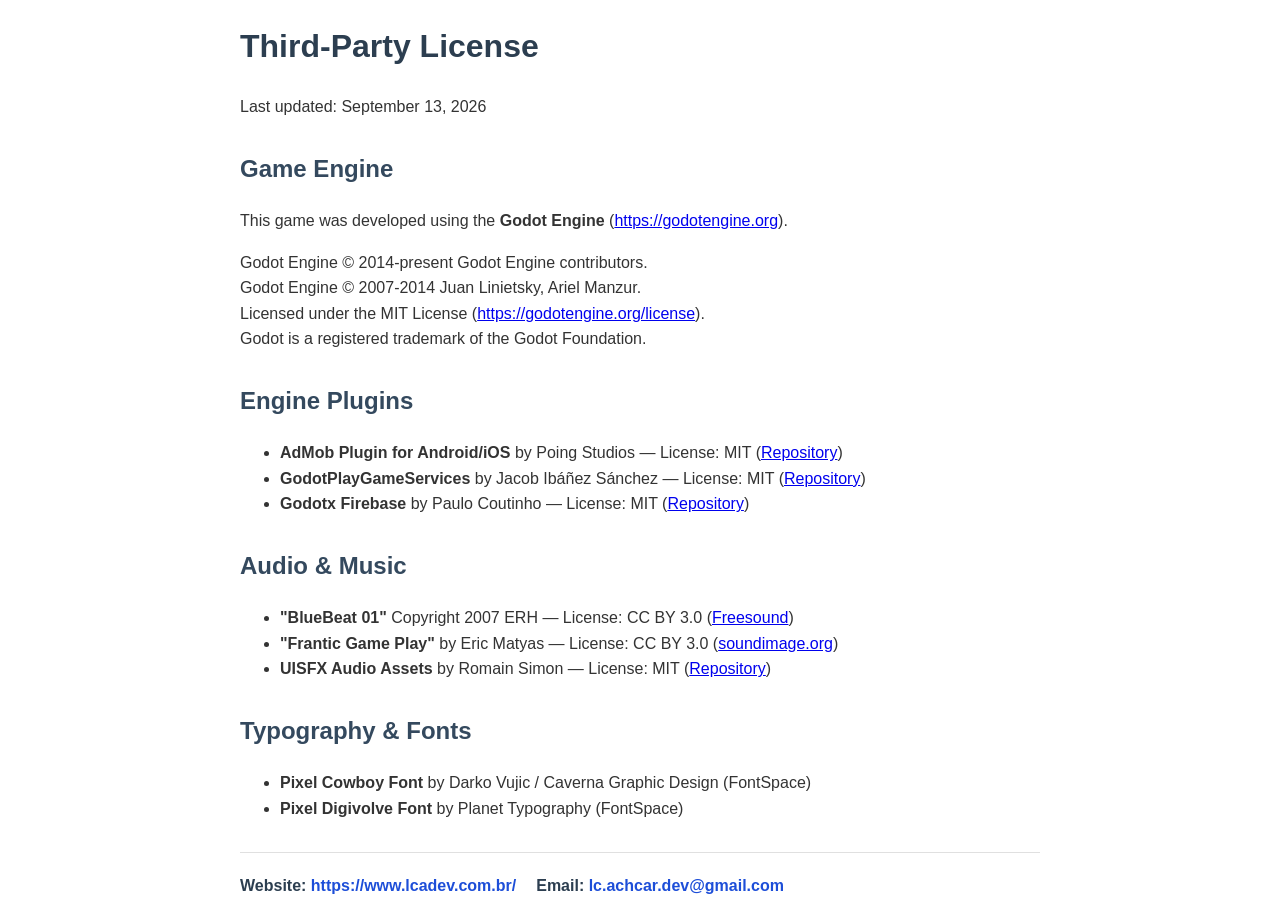
==== license/atomic_boom_app/license.html @ ab69d828 "Add third-party license information page" ====
<!DOCTYPE html>
<html lang="en">
<head>
    <meta charset="UTF-8">
    <meta name="viewport" content="width=device-width, initial-scale=1.0">
    <title>Third-Party License</title>
    <style>
        body {
            font-family: Arial, sans-serif;
            line-height: 1.6;
            margin: 40px;
            color: #333;
            max-width: 800px;
            margin: auto;
        }
        h1 { color: #2c3e50; }
        h2 { color: #34495e; margin-top: 30px; }
        .footer-contact {
            display: flex;
            flex-wrap: wrap;
            gap: 20px;
            margin-top: 30px;
            padding-top: 20px;
            border-top: 1px solid #e0e0e0;
        }
        .footer-item {
            font-weight: bold;
            color: #2c3e50;
        }
        .footer-item a {
            color: #1d4ed8;
            text-decoration: none;
        }
        .footer-item a:hover {
            text-decoration: underline;
        }
    </style>
</head>
<body>
    <h1>Third-Party License</h1>
    <p>Last updated: September 13, 2026</p>
    <!-- Document Purpose: Page dedicated to third-party software licenses, open-source credits, audio, and asset attributions used in the game. -->

    <h2>Game Engine</h2>
    <p>This game was developed using the <strong>Godot Engine</strong> (<a href="https://godotengine.org" target="_blank" rel="noopener noreferrer">https://godotengine.org</a>).</p>
    <p>
        Godot Engine © 2014-present Godot Engine contributors.<br>
        Godot Engine © 2007-2014 Juan Linietsky, Ariel Manzur.<br>
        Licensed under the MIT License (<a href="https://godotengine.org/license" target="_blank" rel="noopener noreferrer">https://godotengine.org/license</a>).<br>
        Godot is a registered trademark of the Godot Foundation.
    </p>

    <h2>Engine Plugins</h2>
    <ul>
        <li><strong>AdMob Plugin for Android/iOS</strong> by Poing Studios — License: MIT (<a href="https://github.com/poing-studios/godot-admob-plugin" target="_blank" rel="noopener noreferrer">Repository</a>)</li>
        <li><strong>GodotPlayGameServices</strong> by Jacob Ibáñez Sánchez — License: MIT (<a href="https://github.com/godot-sdk-integrations/godot-play-game-services" target="_blank" rel="noopener noreferrer">Repository</a>)</li>
        <li><strong>Godotx Firebase</strong> by Paulo Coutinho — License: MIT (<a href="https://github.com/godot-x/firebase" target="_blank" rel="noopener noreferrer">Repository</a>)</li>
    </ul>

    <h2>Audio & Music</h2>
    <ul>
        <li><strong>"BlueBeat 01"</strong> Copyright 2007 ERH — License: CC BY 3.0 (<a href="http://www.freesound.org/people/ERH/" target="_blank" rel="noopener noreferrer">Freesound</a>)</li>
        <li><strong>"Frantic Game Play"</strong> by Eric Matyas — License: CC BY 3.0 (<a href="https://soundimage.org" target="_blank" rel="noopener noreferrer">soundimage.org</a>)</li>
        <li><strong>UISFX Audio Assets</strong> by Romain Simon — License: MIT (<a href="https://github.com/romainsimon/uisfx" target="_blank" rel="noopener noreferrer">Repository</a>)</li>
    </ul>

    <h2>Typography & Fonts</h2>
    <ul>
        <li><strong>Pixel Cowboy Font</strong> by Darko Vujic / Caverna Graphic Design (FontSpace)</li>
        <li><strong>Pixel Digivolve Font</strong> by Planet Typography (FontSpace)</li>
    </ul>

    <div class="footer-contact">
        <div class="footer-item">Website: <a href="https://www.lcadev.com.br/" target="_blank" rel="noopener noreferrer">https://www.lcadev.com.br/</a></div>
        <div class="footer-item">Email: <a href="mailto:lc.achcar.dev@gmail.com">lc.achcar.dev@gmail.com</a></div>
    </div>
</body>
</html>
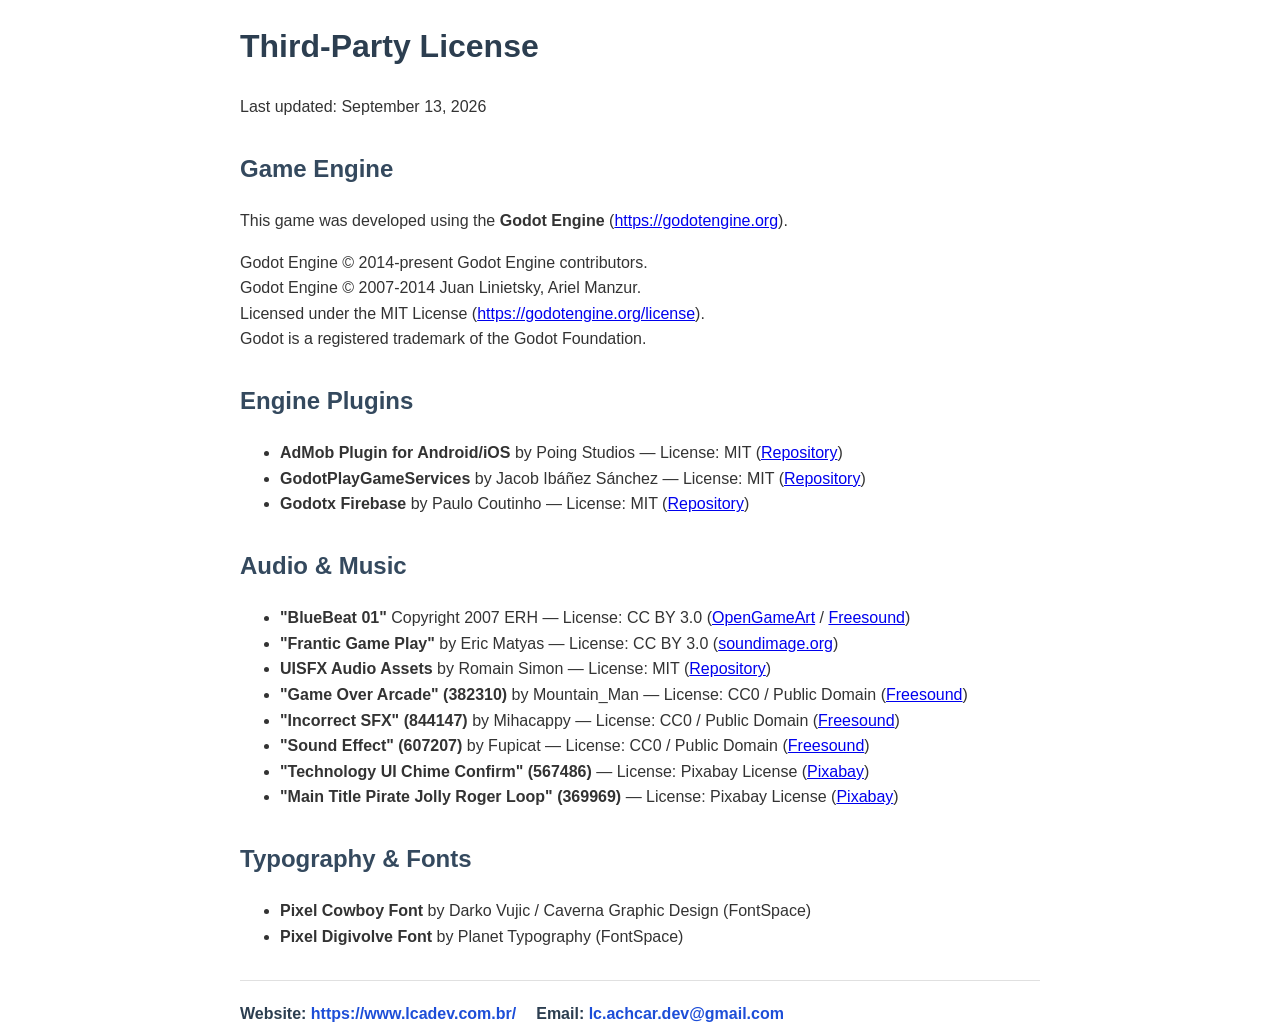
==== commit a5ee96bc: "Revise audio licenses in license.html Updated audio and music licenses with new sources and links." ====
--- a/license/atomic_boom_app/license.html
+++ b/license/atomic_boom_app/license.html
@@ -59,9 +59,14 @@
 
     <h2>Audio & Music</h2>
     <ul>
-        <li><strong>"BlueBeat 01"</strong> Copyright 2007 ERH — License: CC BY 3.0 (<a href="http://www.freesound.org/people/ERH/" target="_blank" rel="noopener noreferrer">Freesound</a>)</li>
+        <li><strong>"BlueBeat 01"</strong> Copyright 2007 ERH — License: CC BY 3.0 (<a href="https://opengameart.org/content/bluebeat-01-loop-cyberpunk-lab-music" target="_blank" rel="noopener noreferrer">OpenGameArt</a> / <a href="http://www.freesound.org/people/ERH/" target="_blank" rel="noopener noreferrer">Freesound</a>)</li>
         <li><strong>"Frantic Game Play"</strong> by Eric Matyas — License: CC BY 3.0 (<a href="https://soundimage.org" target="_blank" rel="noopener noreferrer">soundimage.org</a>)</li>
         <li><strong>UISFX Audio Assets</strong> by Romain Simon — License: MIT (<a href="https://github.com/romainsimon/uisfx" target="_blank" rel="noopener noreferrer">Repository</a>)</li>
+        <li><strong>"Game Over Arcade" (382310)</strong> by Mountain_Man — License: CC0 / Public Domain (<a href="https://freesound.org/people/Mountain_Man/sounds/382310/" target="_blank" rel="noopener noreferrer">Freesound</a>)</li>
+        <li><strong>"Incorrect SFX" (844147)</strong> by Mihacappy — License: CC0 / Public Domain (<a href="https://freesound.org/people/Mihacappy/sounds/844147/" target="_blank" rel="noopener noreferrer">Freesound</a>)</li>
+        <li><strong>"Sound Effect" (607207)</strong> by Fupicat — License: CC0 / Public Domain (<a href="https://freesound.org/people/Fupicat/sounds/607207/" target="_blank" rel="noopener noreferrer">Freesound</a>)</li>
+        <li><strong>"Technology UI Chime Confirm" (567486)</strong> — License: Pixabay License (<a href="https://pixabay.com/sound-effects/technology-ui-chime-confirm-567486/" target="_blank" rel="noopener noreferrer">Pixabay</a>)</li>
+        <li><strong>"Main Title Pirate Jolly Roger Loop" (369969)</strong> — License: Pixabay License (<a href="https://pixabay.com/music/main-title-pirate-jolly-roger-loop-369969/" target="_blank" rel="noopener noreferrer">Pixabay</a>)</li>
     </ul>
 
     <h2>Typography & Fonts</h2>
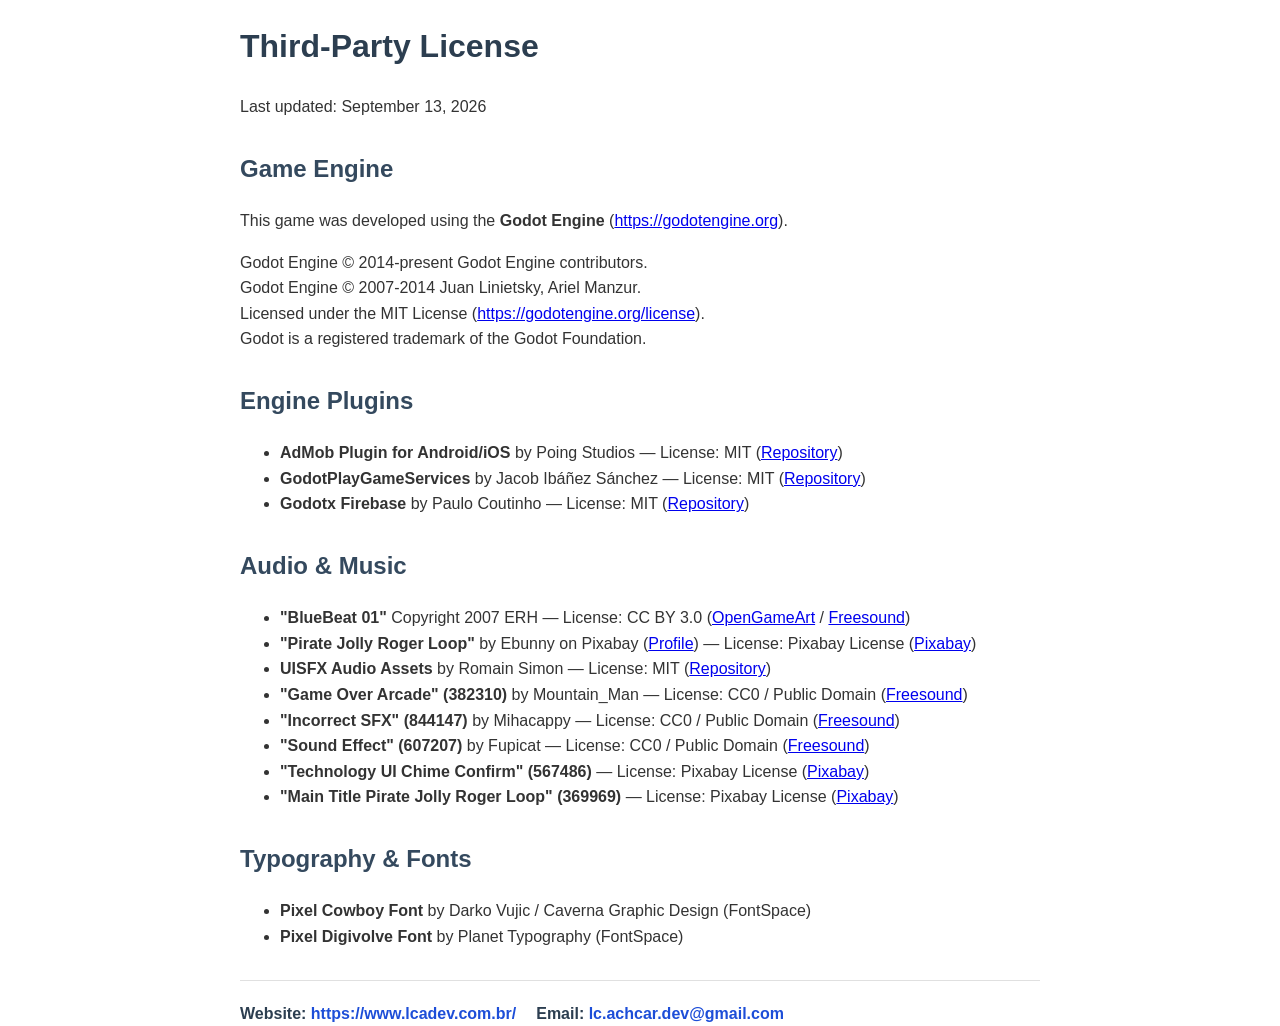
==== commit a877b7ab: "Update audio license information in license.html" ====
--- a/license/atomic_boom_app/license.html
+++ b/license/atomic_boom_app/license.html
@@ -60,7 +60,7 @@
     <h2>Audio & Music</h2>
     <ul>
         <li><strong>"BlueBeat 01"</strong> Copyright 2007 ERH — License: CC BY 3.0 (<a href="https://opengameart.org/content/bluebeat-01-loop-cyberpunk-lab-music" target="_blank" rel="noopener noreferrer">OpenGameArt</a> / <a href="http://www.freesound.org/people/ERH/" target="_blank" rel="noopener noreferrer">Freesound</a>)</li>
-        <li><strong>"Frantic Game Play"</strong> by Eric Matyas — License: CC BY 3.0 (<a href="https://soundimage.org" target="_blank" rel="noopener noreferrer">soundimage.org</a>)</li>
+        <li><strong>"Pirate Jolly Roger Loop"</strong> by Ebunny on Pixabay (<a href="https://pixabay.com/users/ebunny-22480773/" target="_blank" rel="noopener noreferrer">Profile</a>) — License: Pixabay License (<a href="https://pixabay.com/music/main-title-pirate-jolly-roger-loop-369969/" target="_blank" rel="noopener noreferrer">Pixabay</a>)</li>
         <li><strong>UISFX Audio Assets</strong> by Romain Simon — License: MIT (<a href="https://github.com/romainsimon/uisfx" target="_blank" rel="noopener noreferrer">Repository</a>)</li>
         <li><strong>"Game Over Arcade" (382310)</strong> by Mountain_Man — License: CC0 / Public Domain (<a href="https://freesound.org/people/Mountain_Man/sounds/382310/" target="_blank" rel="noopener noreferrer">Freesound</a>)</li>
         <li><strong>"Incorrect SFX" (844147)</strong> by Mihacappy — License: CC0 / Public Domain (<a href="https://freesound.org/people/Mihacappy/sounds/844147/" target="_blank" rel="noopener noreferrer">Freesound</a>)</li>
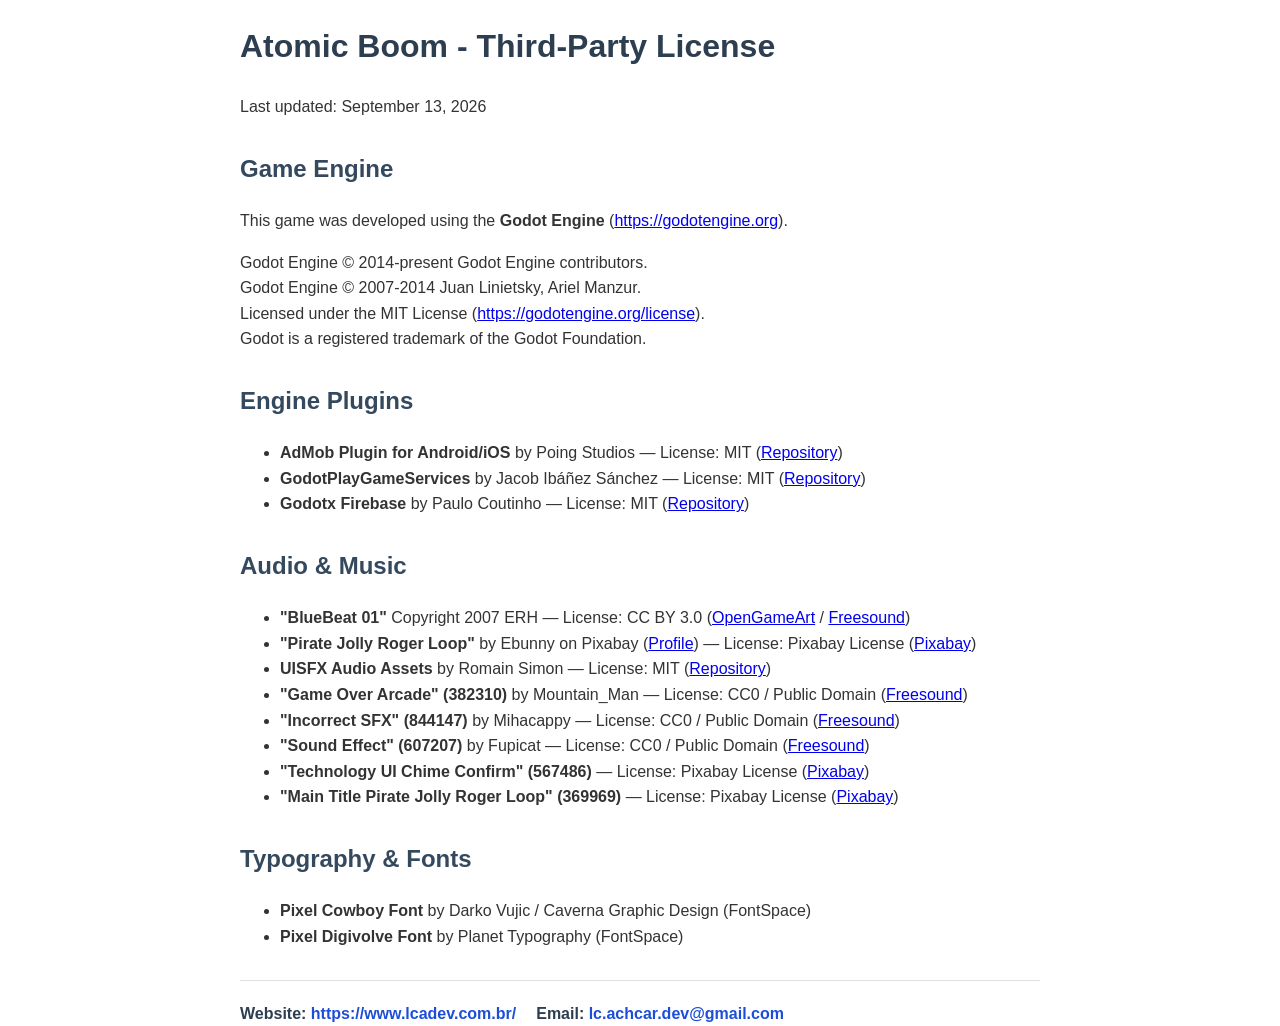
==== commit b848bb72: "- pequeno ajuste no Third-Party License para incluir o nome do aplicativo" ====
--- a/license/atomic_boom_app/license.html
+++ b/license/atomic_boom_app/license.html
@@ -3,7 +3,7 @@
 <head>
     <meta charset="UTF-8">
     <meta name="viewport" content="width=device-width, initial-scale=1.0">
-    <title>Third-Party License</title>
+    <title>Atomic Boom - Third-Party License</title>
     <style>
         body {
             font-family: Arial, sans-serif;
@@ -37,7 +37,7 @@
     </style>
 </head>
 <body>
-    <h1>Third-Party License</h1>
+    <h1>Atomic Boom - Third-Party License</h1>
     <p>Last updated: September 13, 2026</p>
     <!-- Document Purpose: Page dedicated to third-party software licenses, open-source credits, audio, and asset attributions used in the game. -->
 
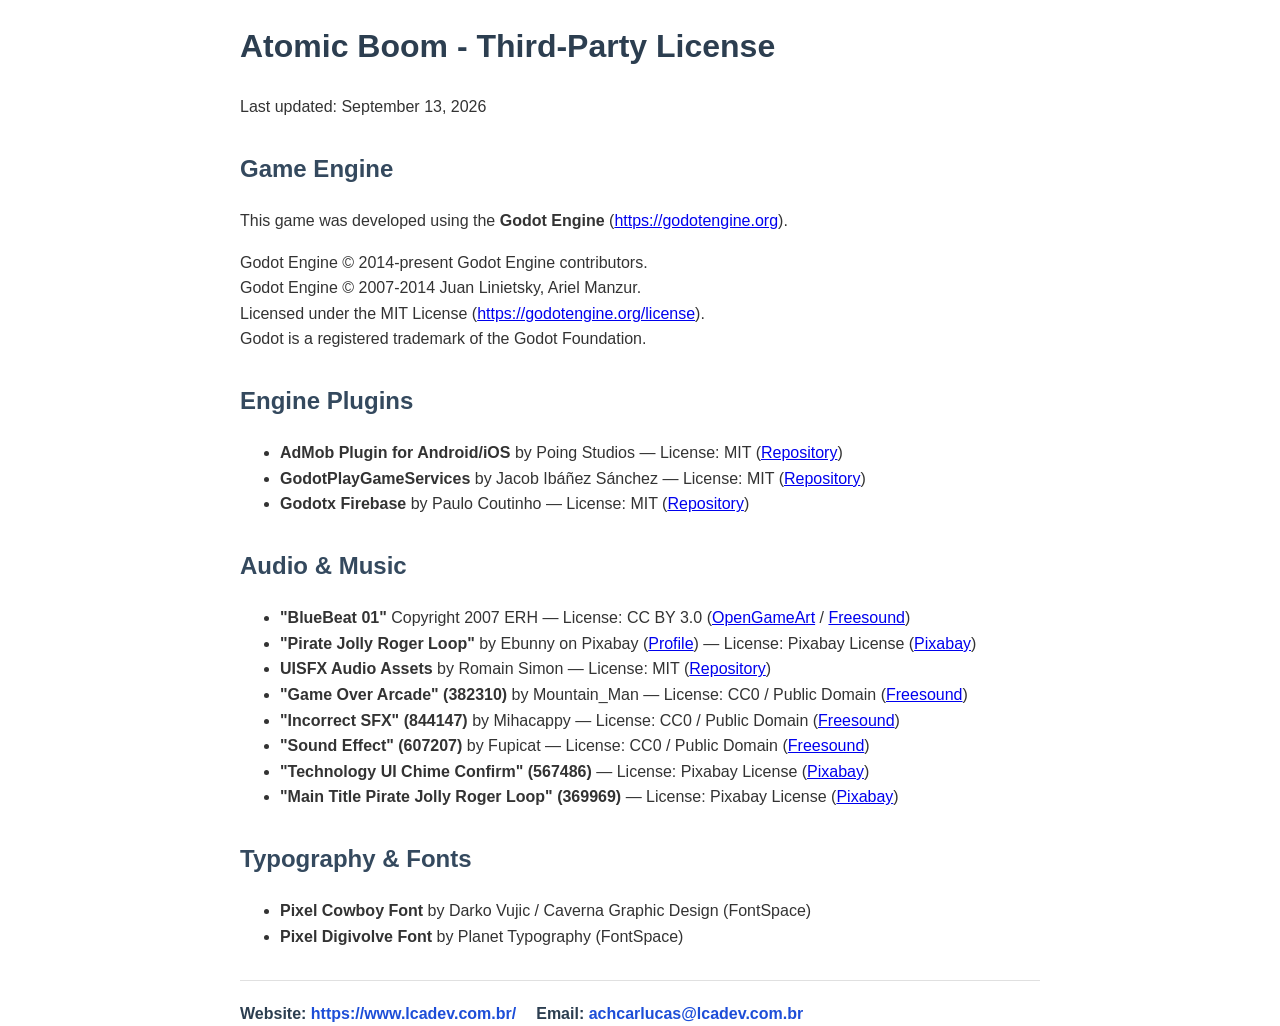
==== commit 3003f271: "- troca do e-mail de lc.achcar.dev@gmail.com pra achcarlucas@lcadev.com.br" ====
--- a/license/atomic_boom_app/license.html
+++ b/license/atomic_boom_app/license.html
@@ -77,7 +77,7 @@
 
     <div class="footer-contact">
         <div class="footer-item">Website: <a href="https://www.lcadev.com.br/" target="_blank" rel="noopener noreferrer">https://www.lcadev.com.br/</a></div>
-        <div class="footer-item">Email: <a href="mailto:lc.achcar.dev@gmail.com">lc.achcar.dev@gmail.com</a></div>
+        <div class="footer-item">Email: <a href="mailto:achcarlucas@lcadev.com.br">achcarlucas@lcadev.com.br</a></div>
     </div>
 </body>
 </html>
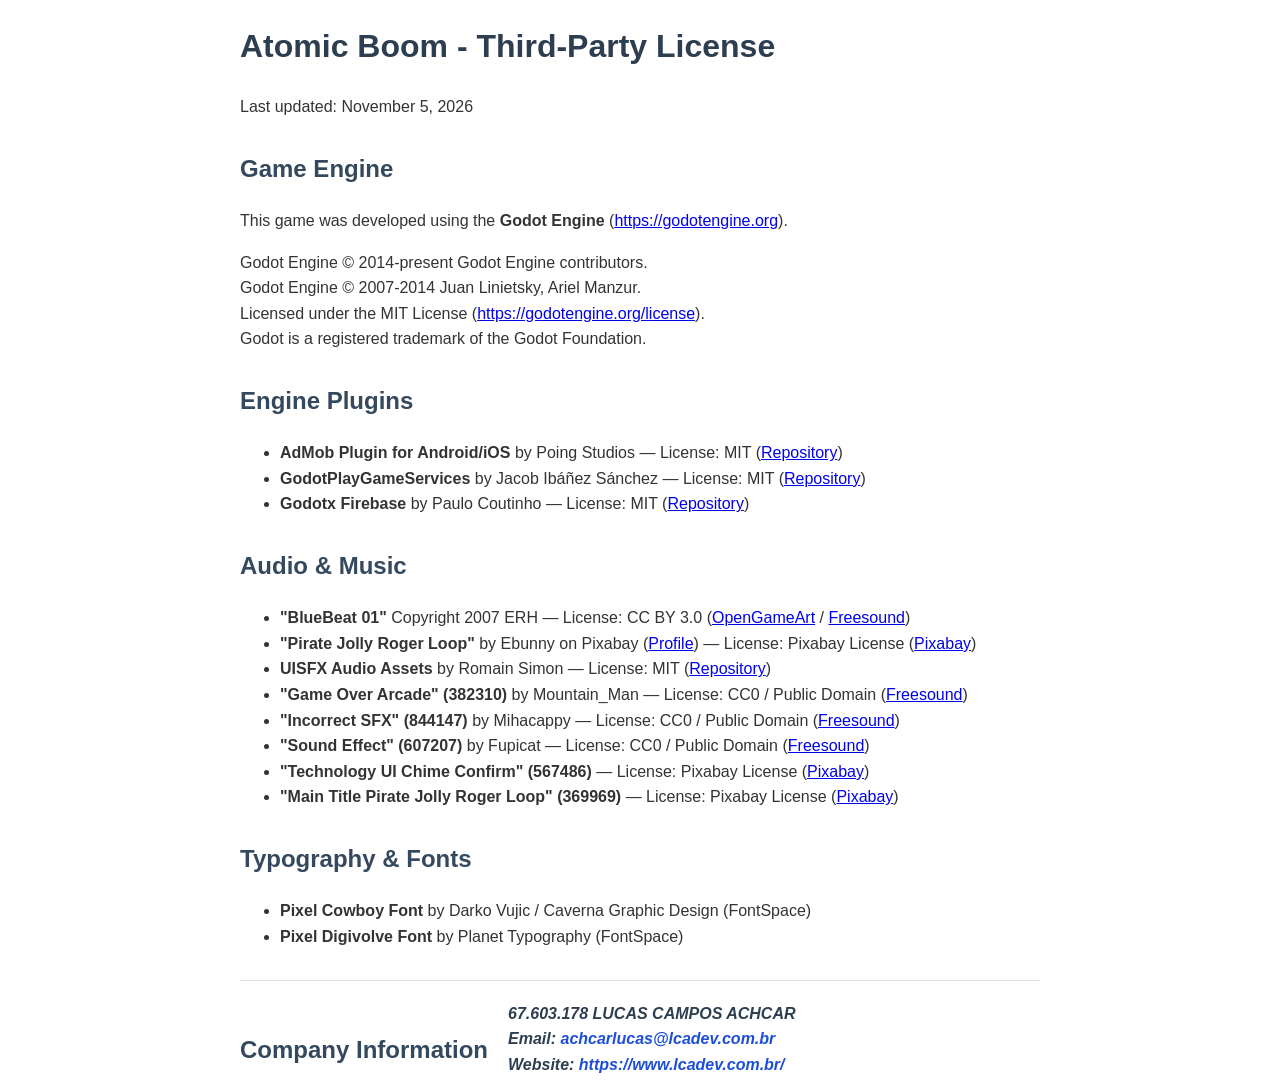
==== commit 3e8a6a62: "- atualização do rodapé do license.html do atomic boom" ====
--- a/license/atomic_boom_app/license.html
+++ b/license/atomic_boom_app/license.html
@@ -38,7 +38,7 @@
 </head>
 <body>
     <h1>Atomic Boom - Third-Party License</h1>
-    <p>Last updated: September 13, 2026</p>
+    <p>Last updated: November 5, 2026</p>
     <!-- Document Purpose: Page dedicated to third-party software licenses, open-source credits, audio, and asset attributions used in the game. -->
 
     <h2>Game Engine</h2>
@@ -76,8 +76,12 @@
     </ul>
 
     <div class="footer-contact">
-        <div class="footer-item">Website: <a href="https://www.lcadev.com.br/" target="_blank" rel="noopener noreferrer">https://www.lcadev.com.br/</a></div>
-        <div class="footer-item">Email: <a href="mailto:achcarlucas@lcadev.com.br">achcarlucas@lcadev.com.br</a></div>
+        <h2>Company Information</h2>
+        <address class="footer-item">
+            67.603.178 LUCAS CAMPOS ACHCAR<br>
+            Email: <a href="mailto:achcarlucas@lcadev.com.br">achcarlucas@lcadev.com.br</a><br>
+            Website: <a href="https://www.lcadev.com.br/" target="_blank" rel="noopener noreferrer">https://www.lcadev.com.br/</a>
+        </address>
     </div>
 </body>
 </html>
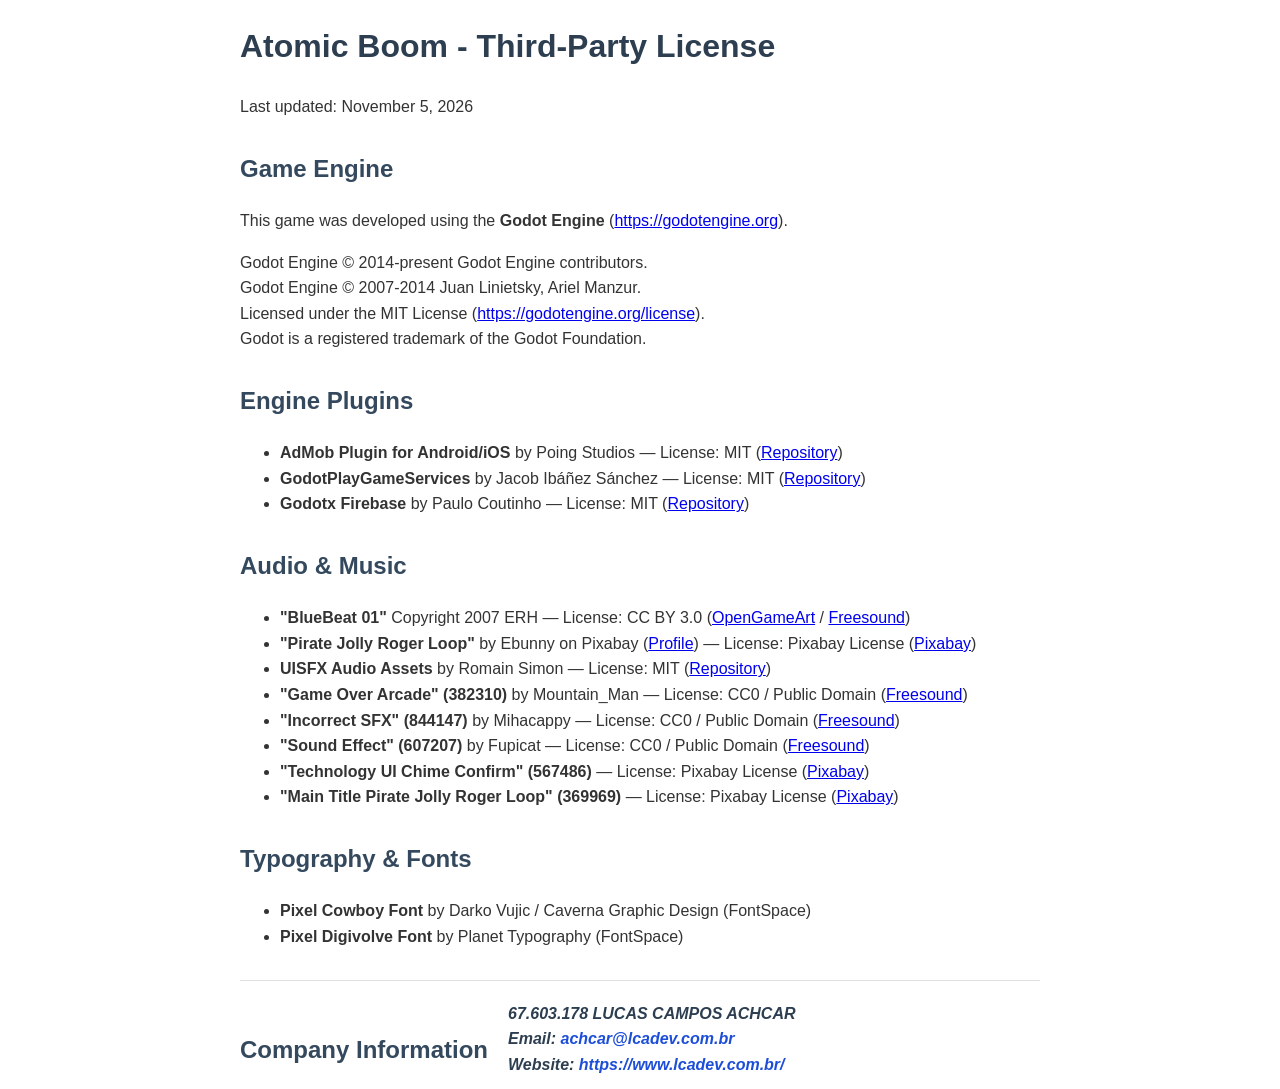
==== commit db712d32: "- trocando achcarlucas@lcadev.com.br para achcar@lcadev.com.br" ====
--- a/license/atomic_boom_app/license.html
+++ b/license/atomic_boom_app/license.html
@@ -79,7 +79,7 @@
         <h2>Company Information</h2>
         <address class="footer-item">
             67.603.178 LUCAS CAMPOS ACHCAR<br>
-            Email: <a href="mailto:achcarlucas@lcadev.com.br">achcarlucas@lcadev.com.br</a><br>
+            Email: <a href="mailto:achcar@lcadev.com.br">achcar@lcadev.com.br</a><br>
             Website: <a href="https://www.lcadev.com.br/" target="_blank" rel="noopener noreferrer">https://www.lcadev.com.br/</a>
         </address>
     </div>
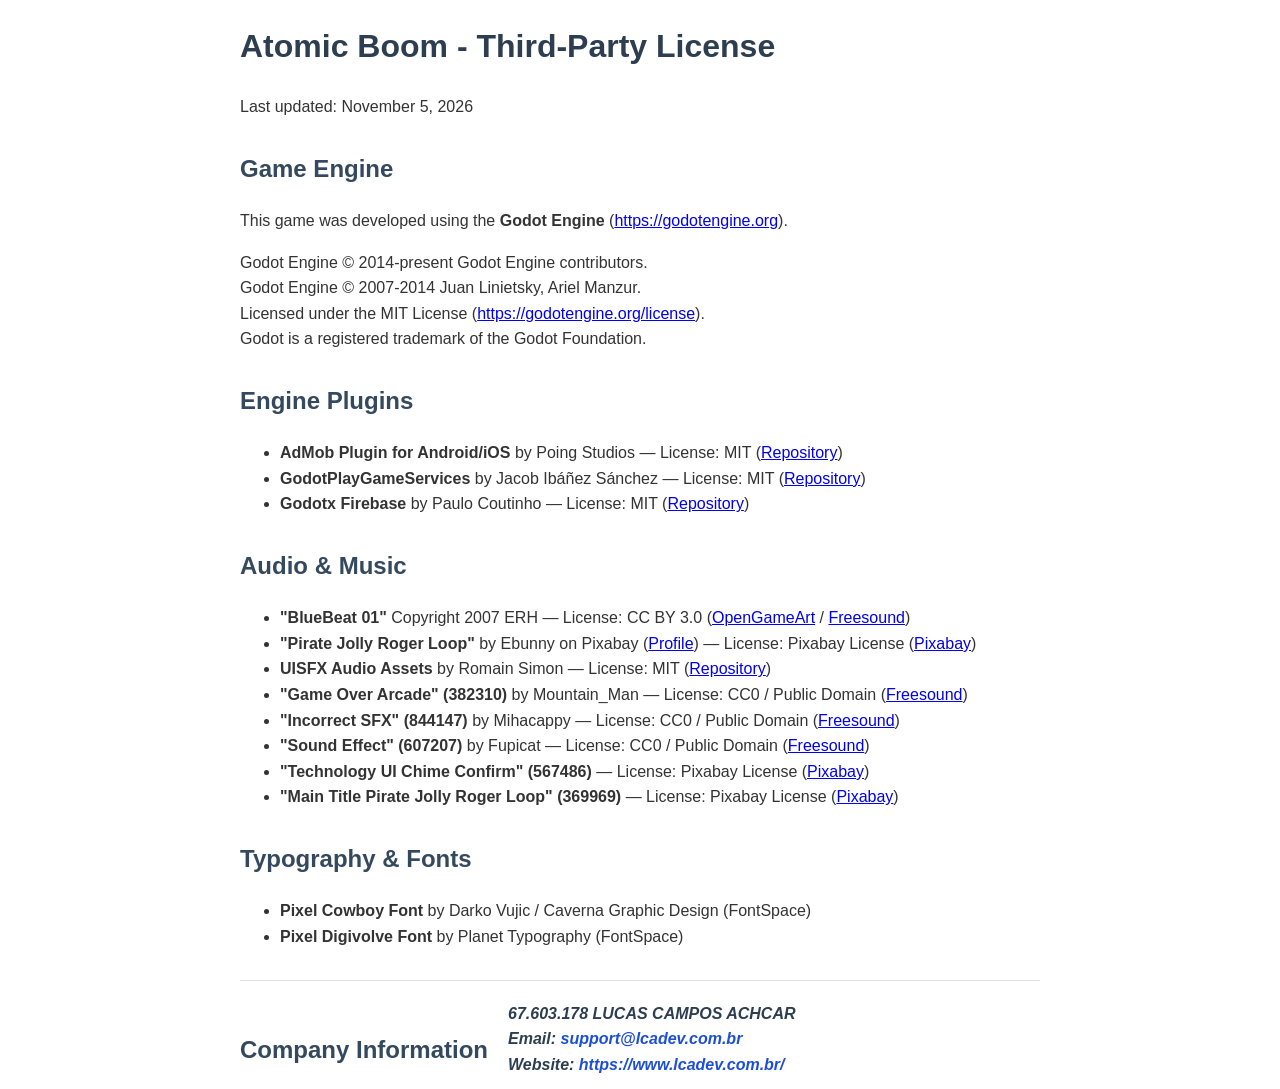
==== commit 121c101f: "- change 'achcar@lcadev.com.br' para 'support@lcadev.com.br'" ====
--- a/license/atomic_boom_app/license.html
+++ b/license/atomic_boom_app/license.html
@@ -79,7 +79,7 @@
         <h2>Company Information</h2>
         <address class="footer-item">
             67.603.178 LUCAS CAMPOS ACHCAR<br>
-            Email: <a href="mailto:achcar@lcadev.com.br">achcar@lcadev.com.br</a><br>
+            Email: <a href="mailto:support@lcadev.com.br">support@lcadev.com.br</a><br>
             Website: <a href="https://www.lcadev.com.br/" target="_blank" rel="noopener noreferrer">https://www.lcadev.com.br/</a>
         </address>
     </div>
